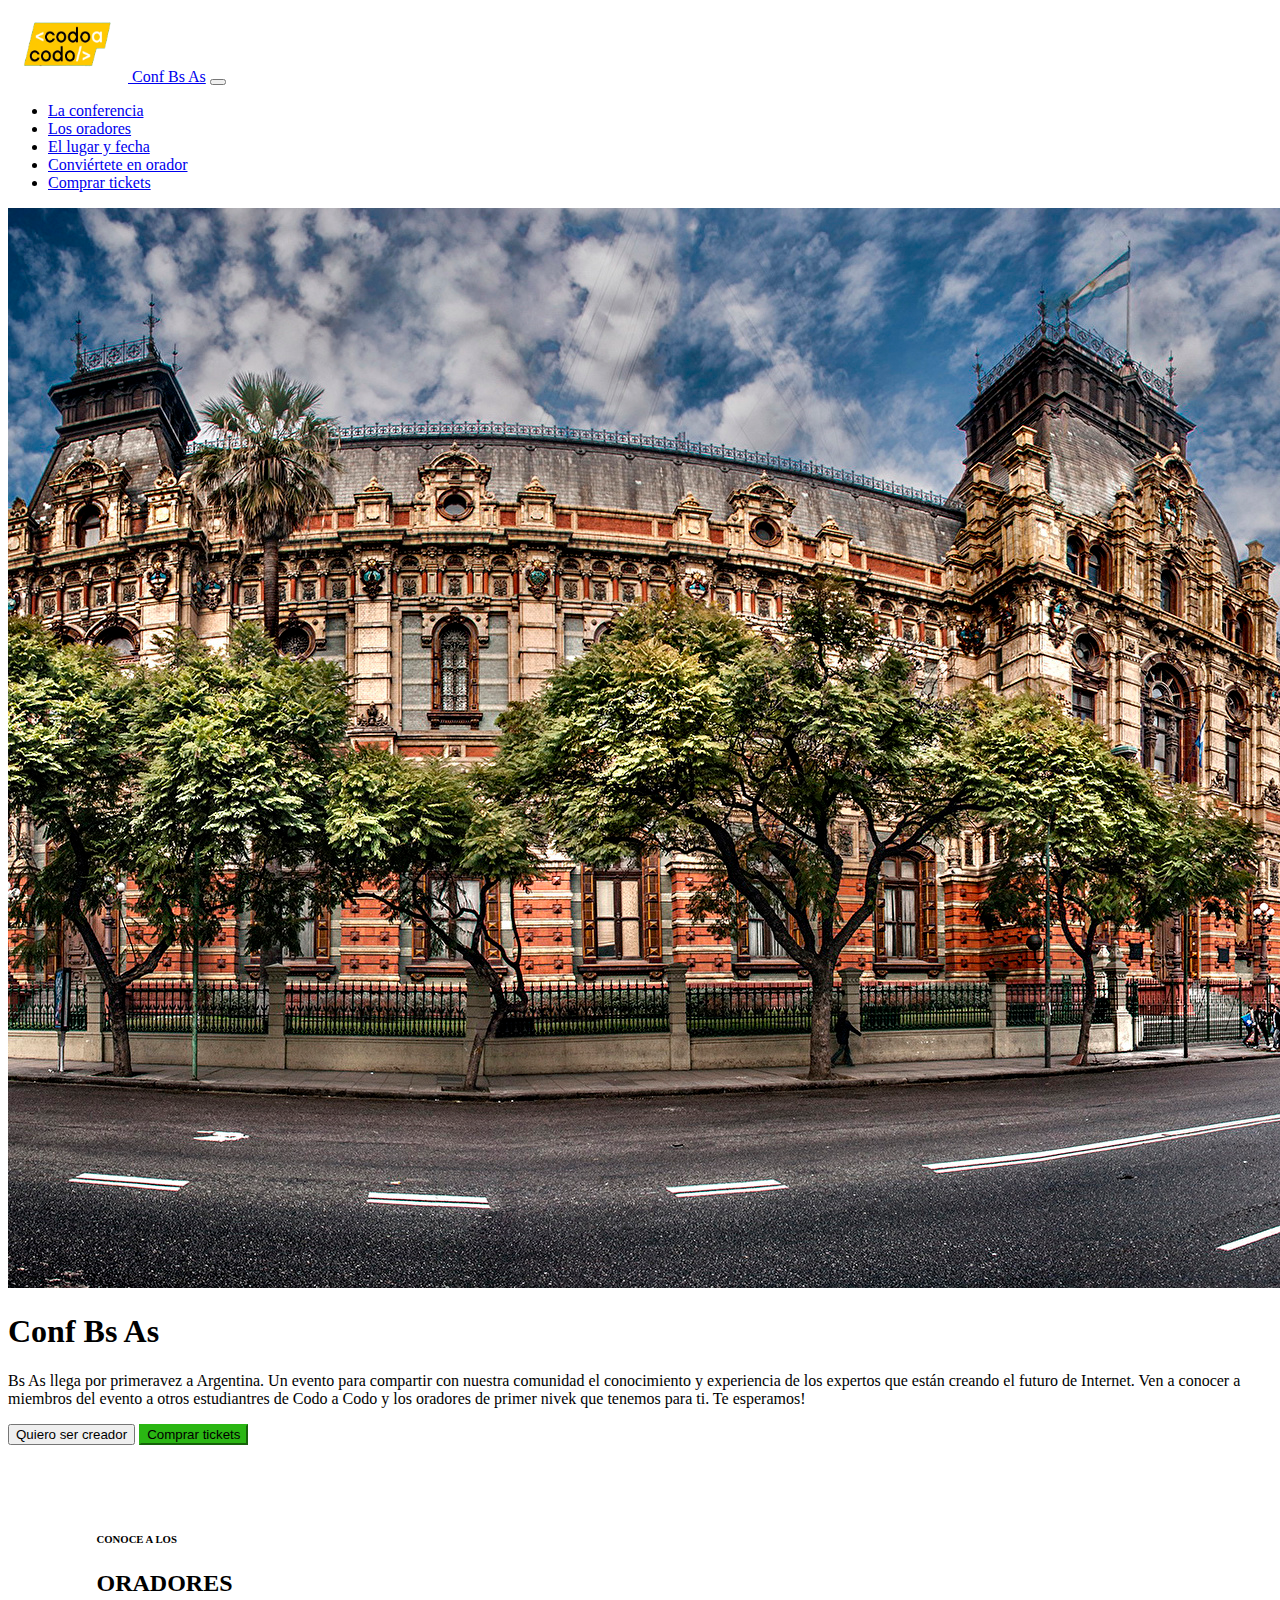
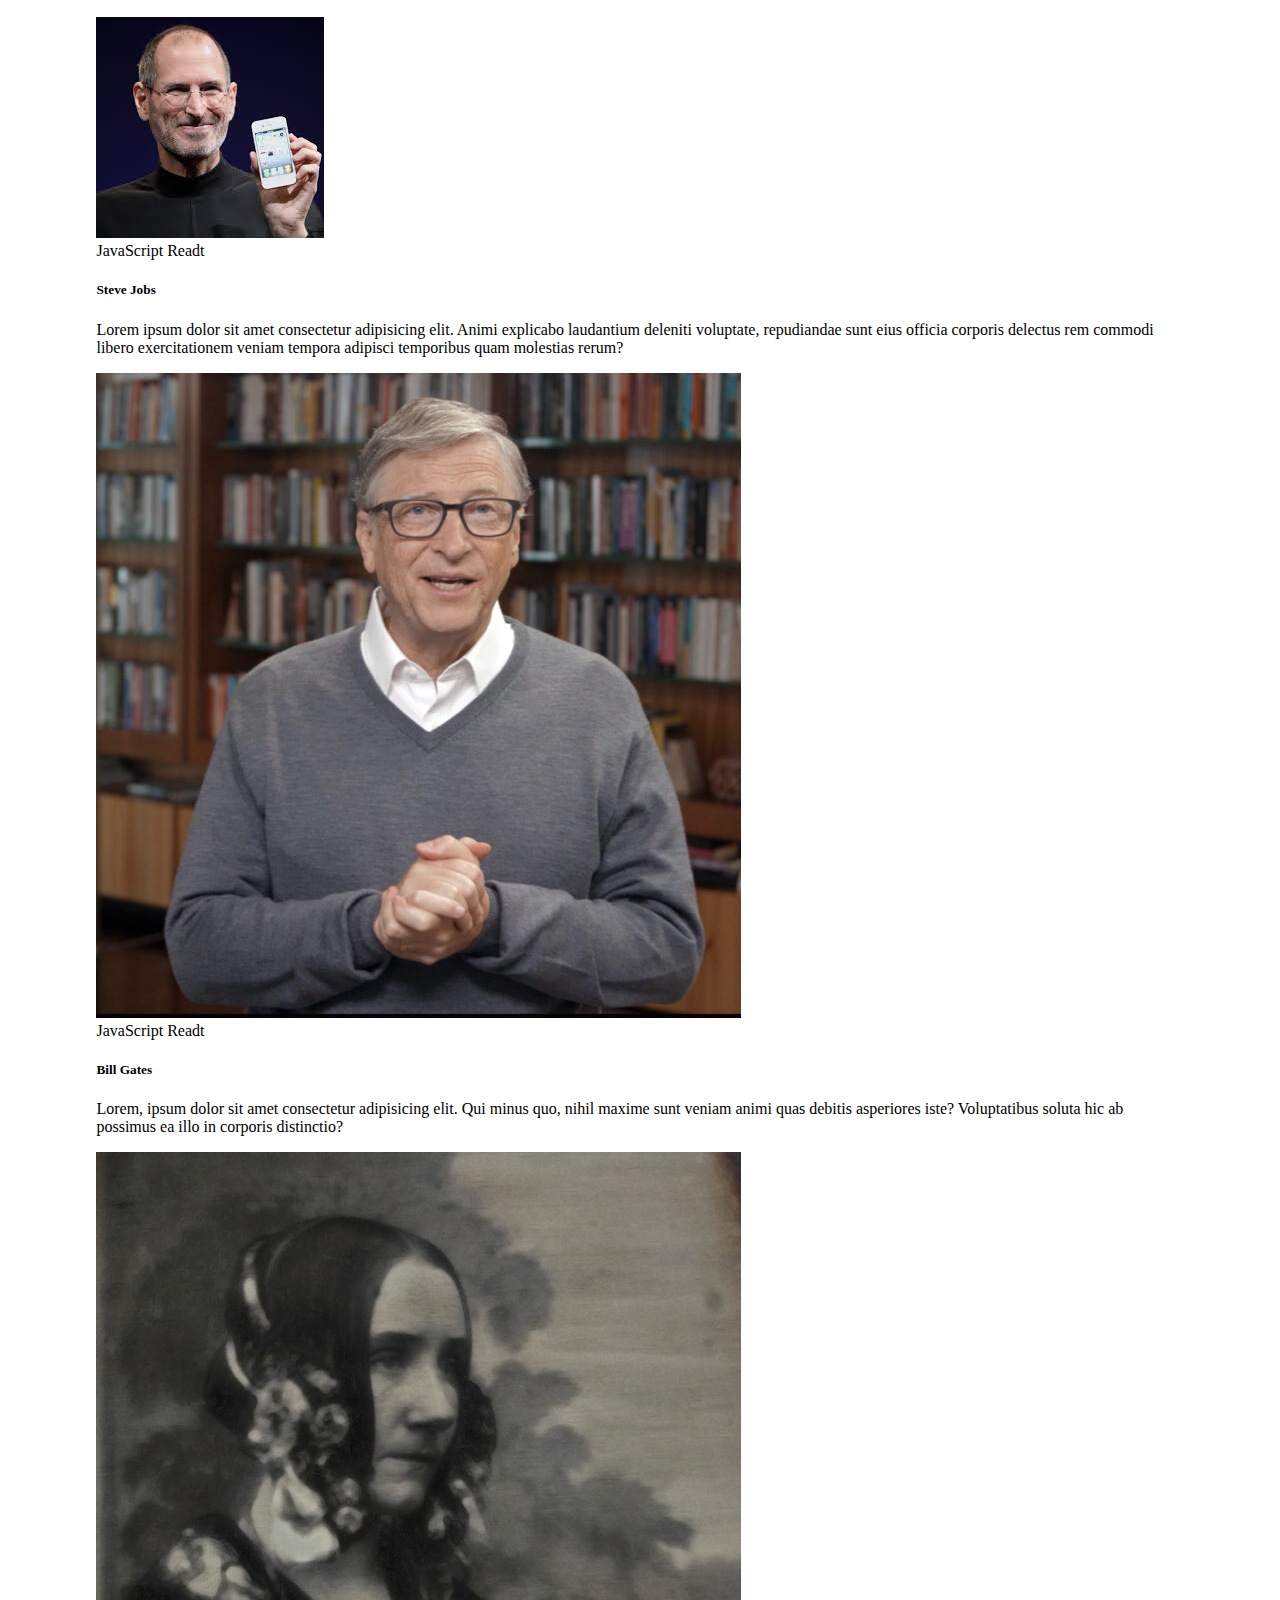
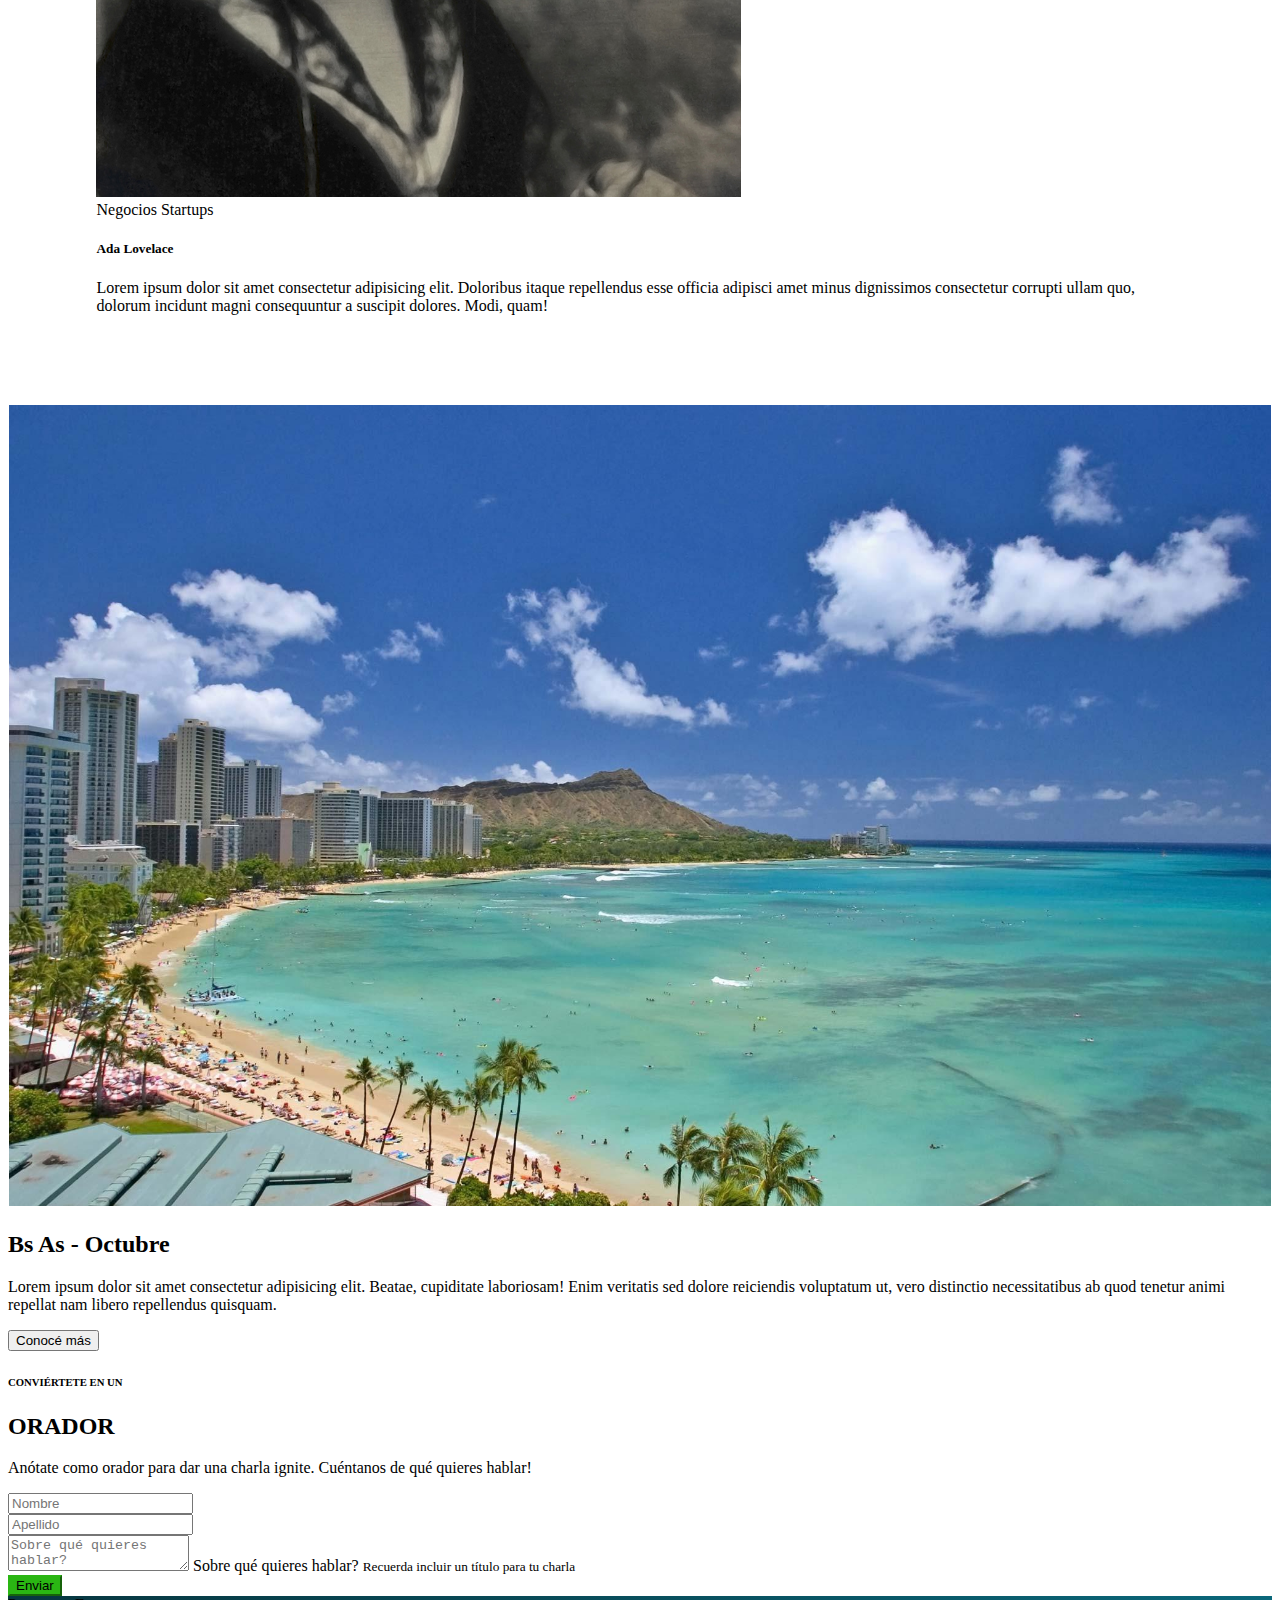
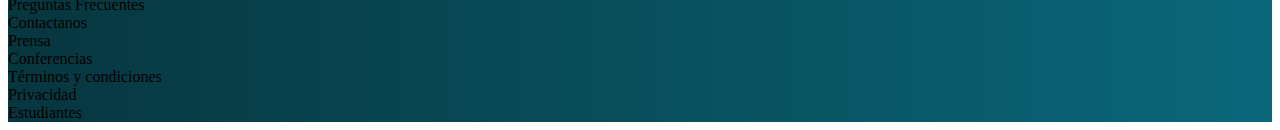
==== index.html @ 00738001 "subiendo proyecto" ====
<!DOCTYPE html>
<html lang="es">
<head>
    <meta charset="UTF-8">
    <meta http-equiv="X-UA-Compatible" content="IE=edge">
    <meta name="viewport" content="width=device-width, initial-scale=1.0">
    <title>Trabajo Practico 2</title>
    <link rel="icon" type="image/jpg" href="img/posible-ico.jpg"/>
    <link href="https://cdn.jsdelivr.net/npm/bootstrap@5.2.3/dist/css/bootstrap.min.css" rel="stylesheet" integrity="sha384-rbsA2VBKQhggwzxH7pPCaAqO46MgnOM80zW1RWuH61DGLwZJEdK2Kadq2F9CUG65" crossorigin="anonymous">
    <link rel="stylesheet" href="custom/style.css">
</head>
<body>
    <nav class="navbar navbar-expand-lg navbar-dark bg-dark ">
        <div class="container-fluid">
          <a class="navbar-brand" href="#">
            <img src="img/codoacodo.png" alt="logotipo CaC" width="120" height="74"> Conf Bs As</a>
            <button class="navbar-toggler" type="button" data-bs-toggle="collapse" data-bs-target="#navbarSupportedContent" aria-controls="navbarSupportedContent" aria-expanded="false" aria-label="Toggle navigation">
            <span class="navbar-toggler-icon"></span>
            </button>
          <div class="collapse navbar-collapse" id="navbarSupportedContent">
            <ul class="navbar-nav mx-auto">
              <li class="nav-item">
                <a class="nav-link active" aria-current="page" href="#">La conferencia</a>
              </li>
              <li class="nav-item">
                <a class="nav-link" href="#">Los oradores</a>
              </li>
              <li class="nav-item">
                <a class="nav-link" href="#">El lugar y fecha</a>
              </li>
              <li class="nav-item">
                <a class="nav-link" href="#">Conviértete en orador</a>
              </li>
              <li class="nav-item">
                <a class="nav-link text-success" href="#" >Comprar tickets</a>
              </li>
            </ul>
          </div>
        </div>
      </nav>
      <div class="card text-bg-dark">
        <img src="img/ba1.jpg" class="card-img" alt="Bs As">
        <div class="card-img-overlay text-end">
          <h1 class="card-title"> Conf Bs As</h1>
          <p class="card-text">Bs As llega por primeravez a Argentina. Un evento para compartir con nuestra comunidad el conocimiento y experiencia de los expertos que están creando el futuro de Internet. Ven a conocer a miembros del evento a otros estudiantres de Codo a Codo y los oradores de primer nivek que tenemos para ti. Te esperamos!</p>
          <div class="d-grid gap-2 d-md-flex justify-content-md-end">
            <button class="btn btn btn-outline-light me-md-2" type="button">Quiero ser creador</button>
            <button class="btn btn-success buttom-green" type="button">Comprar tickets</button>
          </div>
        </div>
      </div>
    <div class="container-fluid">
      <div class="margen-card">
        <h6 class="text-center">CONOCE A LOS</h6>
        <h2 class="text-center">ORADORES</h2>
        <div class="card-group gap-4">
          <div class="card">
            <img src="img/steve.jpg" class="card-img-top" alt="Steve Jobs">
            <div class="card-body">
              <span class="badge text-bg-warning">JavaScript</span>
              <span class="badge text-bg-info">Readt</span>
              <h5 class="card-title">Steve Jobs</h5>
              <p class="card-text">Lorem ipsum dolor sit amet consectetur adipisicing elit. Animi explicabo laudantium deleniti voluptate, repudiandae sunt eius officia corporis delectus rem commodi libero exercitationem veniam tempora adipisci temporibus quam molestias rerum?</p>
            </div>
          </div>
          <div class="card">
            <img src="img/bill.jpg" class="card-img-top" alt="Bill Gates">
            <div class="card-body">
              <span class="badge text-bg-warning">JavaScript</span>
              <span class="badge text-bg-info">Readt</span>
              <h5 class="card-title">Bill Gates</h5>
              <p class="card-text">Lorem, ipsum dolor sit amet consectetur adipisicing elit. Qui minus quo, nihil maxime sunt veniam animi quas debitis asperiores iste? Voluptatibus soluta hic ab possimus ea illo in corporis distinctio?</p>
            </div>
          </div>
          <div class="card">
            <img src="img/ada.jpeg" class="card-img-top" alt="Ada Lovelace">
            <div class="card-body">
              <span class="badge text-bg-secondary">Negocios</span>
              <span class="badge text-bg-danger">Startups</span>
              <h5 class="card-title">Ada Lovelace</h5>
              <p class="card-text">Lorem ipsum dolor sit amet consectetur adipisicing elit. Doloribus itaque repellendus esse officia adipisci amet minus dignissimos consectetur corrupti ullam quo, dolorum incidunt magni consequuntur a suscipit dolores. Modi, quam!</p>
            </div>
          </div>
        </div>
      </div>
      </div>
    
  <div class="container-fluid">
  <div class="row">
    <div class="col-sm-6 padding-zero">
      <img src="img/honolulu.jpg" width="100%" alt="playa">
    </div>
    <div class="col-sm-6 bg-dark">
      <h2 class="text-light">Bs As - Octubre</h2>
      <p class="text-light">Lorem ipsum dolor sit amet consectetur adipisicing elit. Beatae, cupiditate laboriosam! Enim veritatis sed dolore reiciendis voluptatum ut, vero distinctio necessitatibus ab quod tenetur animi repellat nam libero repellendus quisquam.</p>
      <button type="button" class="btn btn-outline-light">Conocé más</button>
    </div>
  </div>
</div>
<div class="container-fluid">
  <div>
    <h6 class="text-center">CONVIÉRTETE EN UN</h6>
    <h2 class="text-center"><strong>ORADOR</strong></h2>
    <p class="text-center">Anótate como orador para dar una charla ignite. Cuéntanos de qué quieres hablar!</p>
    <div class="container text-center">
      <div class="row justify-content-md-center">
        <div class="col-md-8">
          <div class="row">
            <div class="col">
              <input type="text" class="form-control" placeholder="Nombre" aria-label="First name">
            </div>
            <div class="col">
              <input type="text" class="form-control" placeholder="Apellido" aria-label="Last name">
            </div>
          </div>
          <div class="form-floating text-start m-4">
            <textarea class="form-control" placeholder="Sobre qué quieres hablar?" id="floatingTextarea"></textarea>
            <label for="floatingTextarea">Sobre qué quieres hablar?</label>
            <span><small class="text-muted">Recuerda incluir un título para tu charla</small></span>
          </div>
          <div class="d-grid m-2">
            <button type="button" class="btn btn-success btn-block buttom-green">Enviar</button>
          </div>
        </div>
      </div>
    </div>

  </div>
</div>

    



<div class="container-fluid footer-color text-light ">
  <footer>
    <div class="row">
      <div class="col-sm"></div>
      <div class="col-sm">Preguntas Frecuentes</div>
      <div class="col-sm">Contactanos</div>
      <div class="col-sm">Prensa</div>
      <div class="col-sm">Conferencias</div>
      <div class="col-sm">Términos y condiciones</div>
      <div class="col-sm">Privacidad</div>
      <div class="col-sm">Estudiantes</div>
      <div class="col-sm"></div>
  </div>
  </footer>
</div>
    <script src="https://cdn.jsdelivr.net/npm/bootstrap@5.2.3/dist/js/bootstrap.min.js" integrity="sha384-cuYeSxntonz0PPNlHhBs68uyIAVpIIOZZ5JqeqvYYIcEL727kskC66kF92t6Xl2V" crossorigin="anonymous"></script>
</body>

</html>
---- custom/style.css ----
.bottom-right {
    position: absolute;
    bottom: 10vh;
    right: 16vh;
  }

.buttom-green {
    background-color: #2AB613;
    border-color: #2AB613;
}
.margen-card {
    margin: 7%;
}
.padding-zero {
    padding: 1px;
}

.footer-color {
    background-image: linear-gradient(to right,#07363F ,#0A677A);

}
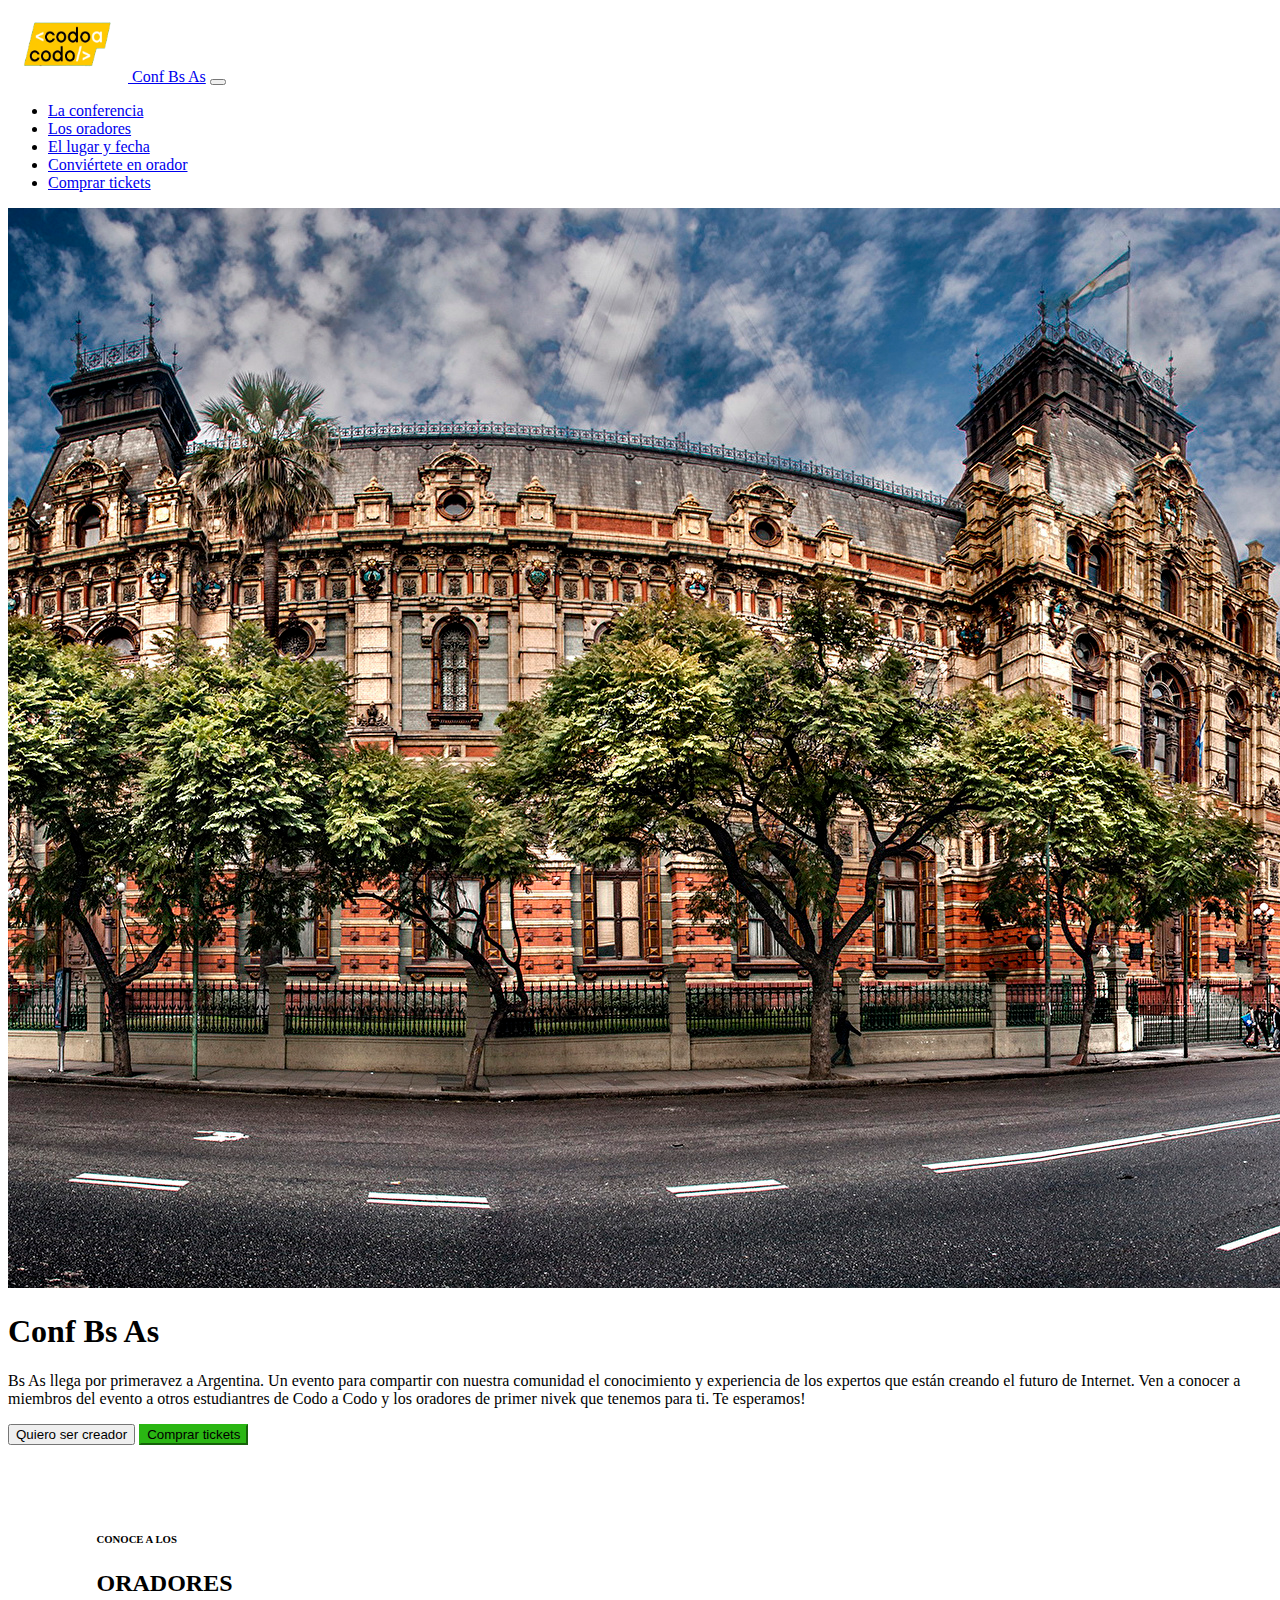
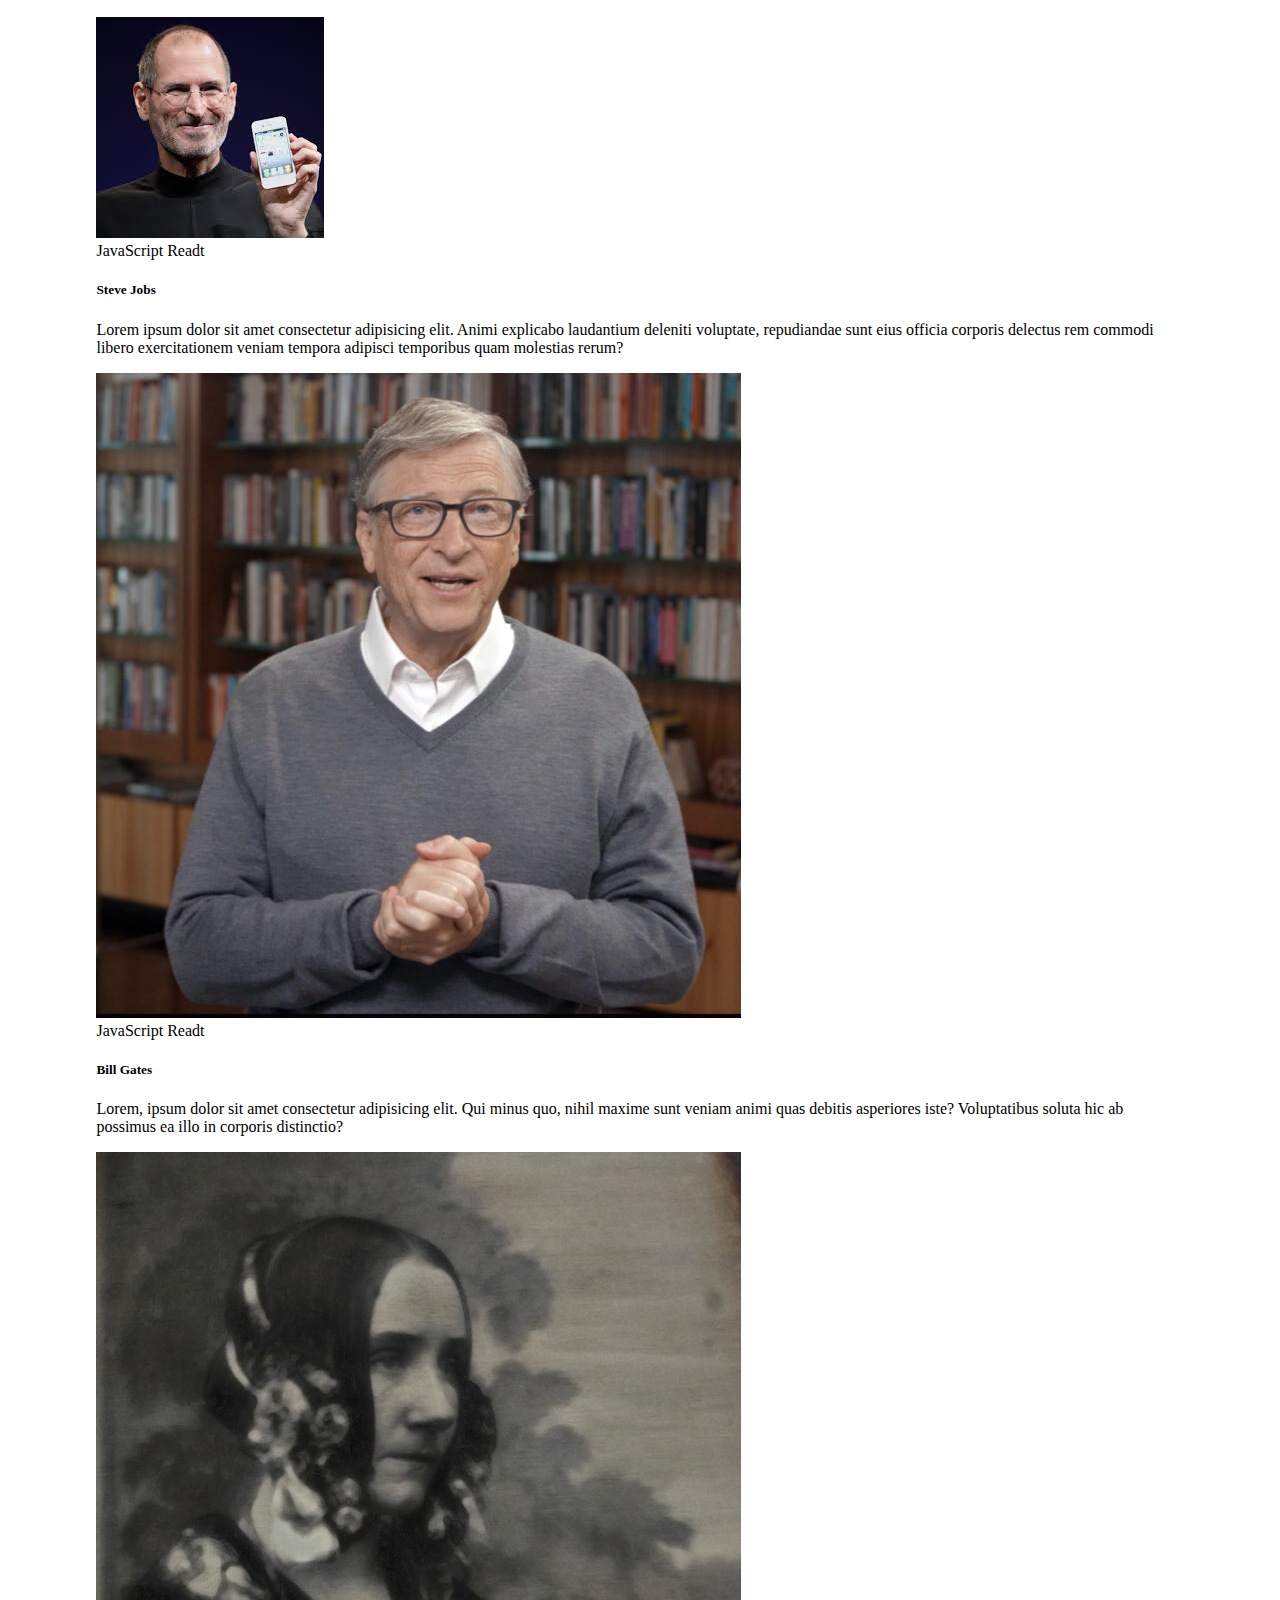
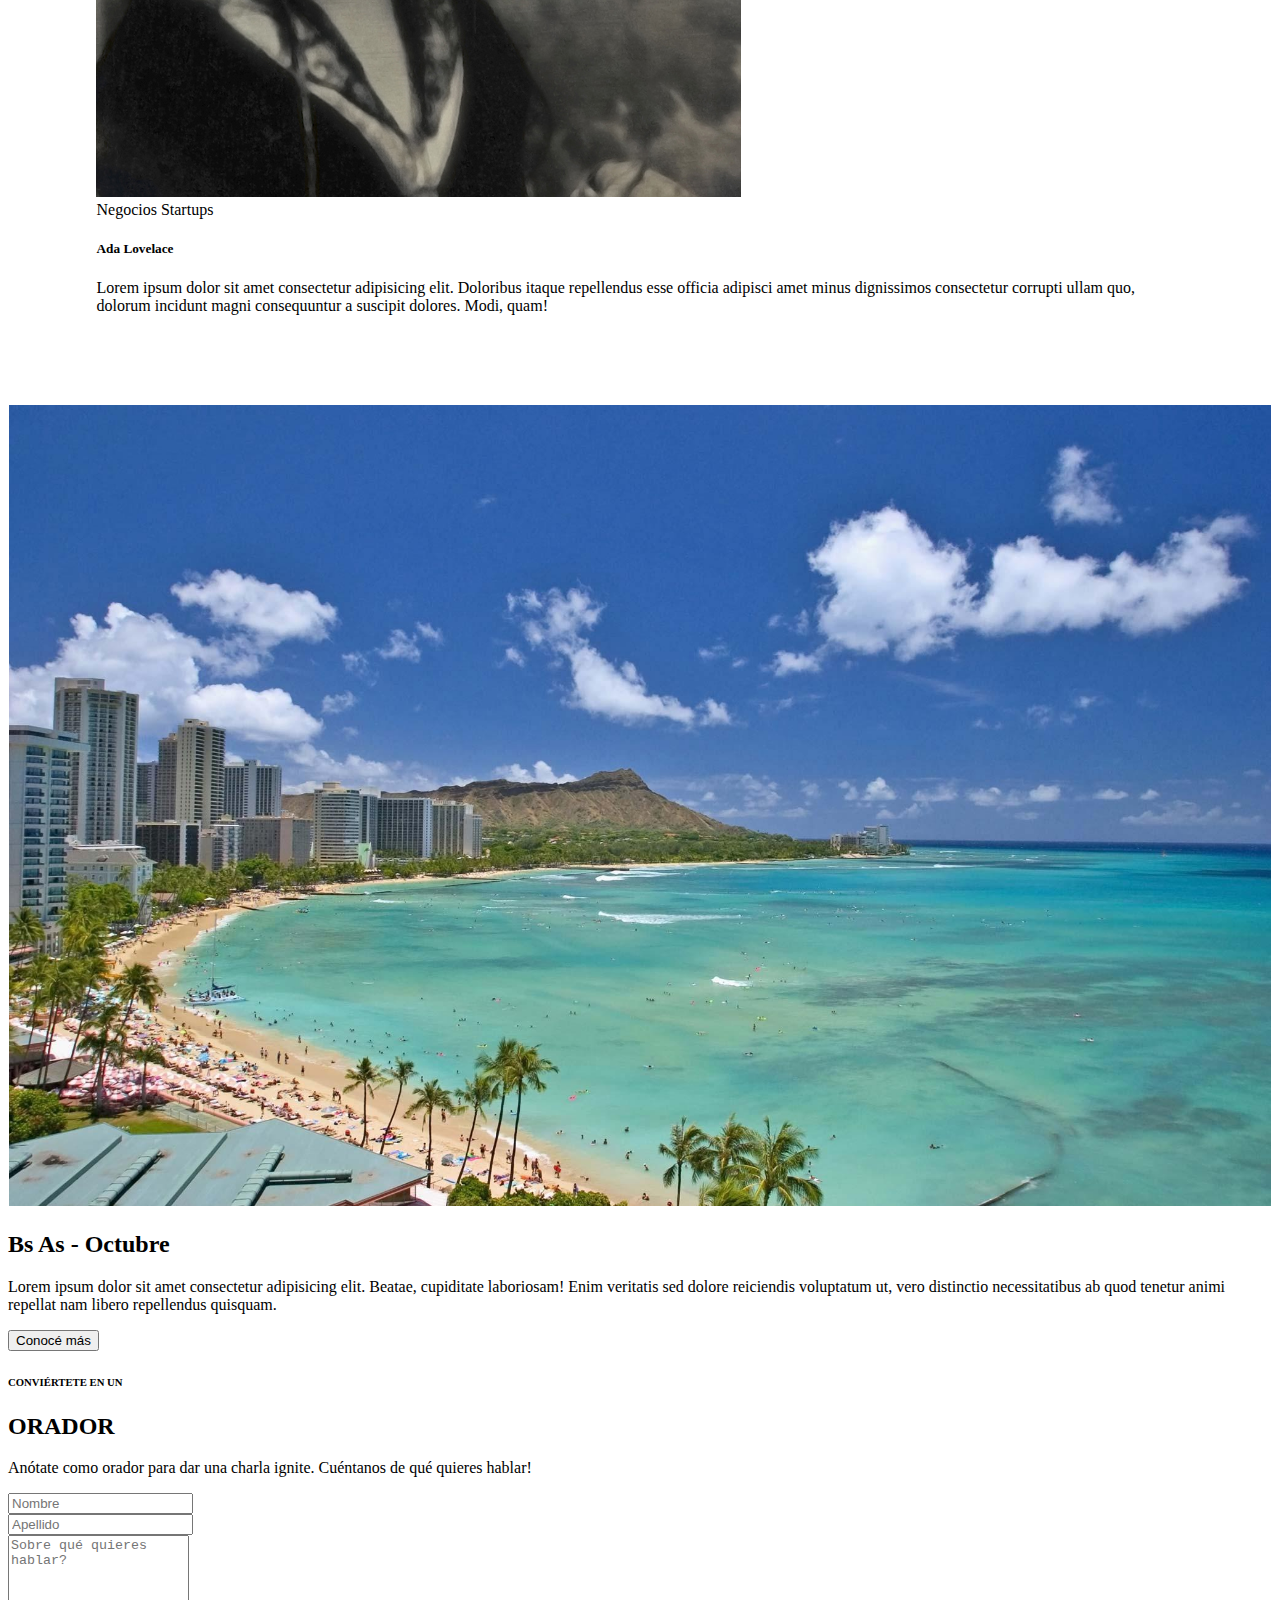
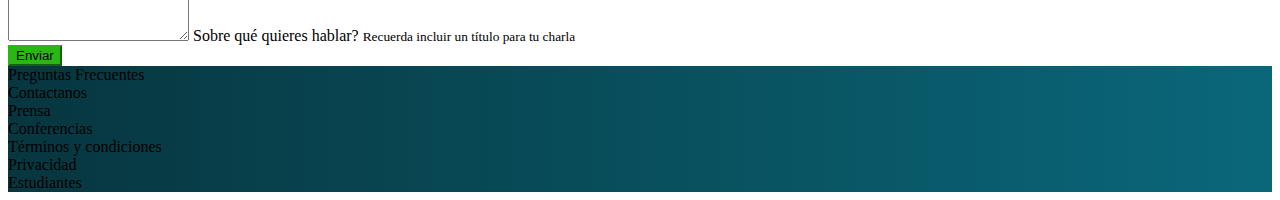
==== commit 3d1134c4: "ultimo cambios" ====
--- a/index.html
+++ b/index.html
@@ -23,33 +23,35 @@
                 <a class="nav-link active" aria-current="page" href="#">La conferencia</a>
               </li>
               <li class="nav-item">
-                <a class="nav-link" href="#">Los oradores</a>
+                <a class="nav-link" href="#oradores">Los oradores</a>
               </li>
               <li class="nav-item">
-                <a class="nav-link" href="#">El lugar y fecha</a>
+                <a class="nav-link" href="#lugar">El lugar y fecha</a>
               </li>
               <li class="nav-item">
-                <a class="nav-link" href="#">Conviértete en orador</a>
+                <a class="nav-link" href="#conviertete">Conviértete en orador</a>
               </li>
               <li class="nav-item">
-                <a class="nav-link text-success" href="#" >Comprar tickets</a>
+                <a class="nav-link text-success" href="#comprar" >Comprar tickets</a>
               </li>
             </ul>
           </div>
         </div>
       </nav>
-      <div class="card text-bg-dark">
-        <img src="img/ba1.jpg" class="card-img" alt="Bs As">
-        <div class="card-img-overlay text-end">
-          <h1 class="card-title"> Conf Bs As</h1>
-          <p class="card-text">Bs As llega por primeravez a Argentina. Un evento para compartir con nuestra comunidad el conocimiento y experiencia de los expertos que están creando el futuro de Internet. Ven a conocer a miembros del evento a otros estudiantres de Codo a Codo y los oradores de primer nivek que tenemos para ti. Te esperamos!</p>
-          <div class="d-grid gap-2 d-md-flex justify-content-md-end">
-            <button class="btn btn btn-outline-light me-md-2" type="button">Quiero ser creador</button>
-            <button class="btn btn-success buttom-green" type="button">Comprar tickets</button>
-          </div>
+      <div class="card mx-auto text-bg-dark">
+        <img src="img/ba1.jpg" class="card-img opacity-50" alt="Bs As">
+        <div>
+          <div class="card-img-overlay text-end d-flex flex-column justify-content-center">
+            <h1 class="card-title"> Conf Bs As</h1>
+            <p class="card-text">Bs As llega por primeravez a Argentina. Un evento para compartir con nuestra comunidad el conocimiento y experiencia de los expertos que están creando el futuro de Internet. Ven a conocer a miembros del evento a otros estudiantres de Codo a Codo y los oradores de primer nivek que tenemos para ti. Te esperamos!</p>
+            <div class="d-grid gap-4 d-md-block">
+              <button class="btn btn btn-outline-light me-md-2" type="button">Quiero ser creador</button>
+              <button id="comprar" class="btn btn-success buttom-green" type="button">Comprar tickets</button>
+            </div>
+         </div>
         </div>
       </div>
-    <div class="container-fluid">
+    <div id="oradores" class="container-fluid">
       <div class="margen-card">
         <h6 class="text-center">CONOCE A LOS</h6>
         <h2 class="text-center">ORADORES</h2>
@@ -90,7 +92,7 @@
     <div class="col-sm-6 padding-zero">
       <img src="img/honolulu.jpg" width="100%" alt="playa">
     </div>
-    <div class="col-sm-6 bg-dark">
+    <div id="lugar" class="col-sm-6 bg-dark">
       <h2 class="text-light">Bs As - Octubre</h2>
       <p class="text-light">Lorem ipsum dolor sit amet consectetur adipisicing elit. Beatae, cupiditate laboriosam! Enim veritatis sed dolore reiciendis voluptatum ut, vero distinctio necessitatibus ab quod tenetur animi repellat nam libero repellendus quisquam.</p>
       <button type="button" class="btn btn-outline-light">Conocé más</button>
@@ -98,7 +100,7 @@
   </div>
 </div>
 <div class="container-fluid">
-  <div>
+  <div id="conviertete">
     <h6 class="text-center">CONVIÉRTETE EN UN</h6>
     <h2 class="text-center"><strong>ORADOR</strong></h2>
     <p class="text-center">Anótate como orador para dar una charla ignite. Cuéntanos de qué quieres hablar!</p>
@@ -113,9 +115,9 @@
               <input type="text" class="form-control" placeholder="Apellido" aria-label="Last name">
             </div>
           </div>
-          <div class="form-floating text-start m-4">
-            <textarea class="form-control" placeholder="Sobre qué quieres hablar?" id="floatingTextarea"></textarea>
-            <label for="floatingTextarea">Sobre qué quieres hablar?</label>
+          <div class="form-floating pt-3 text-start">
+            <textarea class="form-control" placeholder="Sobre qué quieres hablar?" id="floatingTextarea" style="height: 100px"></textarea>
+            <label class="pt-4 text-secondary" for="floatingTextarea">Sobre qué quieres hablar?</label>
             <span><small class="text-muted">Recuerda incluir un título para tu charla</small></span>
           </div>
           <div class="d-grid m-2">
@@ -128,14 +130,7 @@
   </div>
 </div>
 
-    
-
-
-
-<div class="container-fluid footer-color text-light ">
-  <footer>
-    <div class="row">
-      <div class="col-sm"></div>
+    <div class="row d-flex text-center footer-color text-light py-4">
       <div class="col-sm">Preguntas Frecuentes</div>
       <div class="col-sm">Contactanos</div>
       <div class="col-sm">Prensa</div>
@@ -143,10 +138,9 @@
       <div class="col-sm">Términos y condiciones</div>
       <div class="col-sm">Privacidad</div>
       <div class="col-sm">Estudiantes</div>
-      <div class="col-sm"></div>
-  </div>
-  </footer>
-</div>
+    </div>
+
+
     <script src="https://cdn.jsdelivr.net/npm/bootstrap@5.2.3/dist/js/bootstrap.min.js" integrity="sha384-cuYeSxntonz0PPNlHhBs68uyIAVpIIOZZ5JqeqvYYIcEL727kskC66kF92t6Xl2V" crossorigin="anonymous"></script>
 </body>
 
--- a/custom/style.css
+++ b/custom/style.css
@@ -1,10 +1,3 @@
-
-.bottom-right {
-    position: absolute;
-    bottom: 10vh;
-    right: 16vh;
-  }
-
 .buttom-green {
     background-color: #2AB613;
     border-color: #2AB613;
